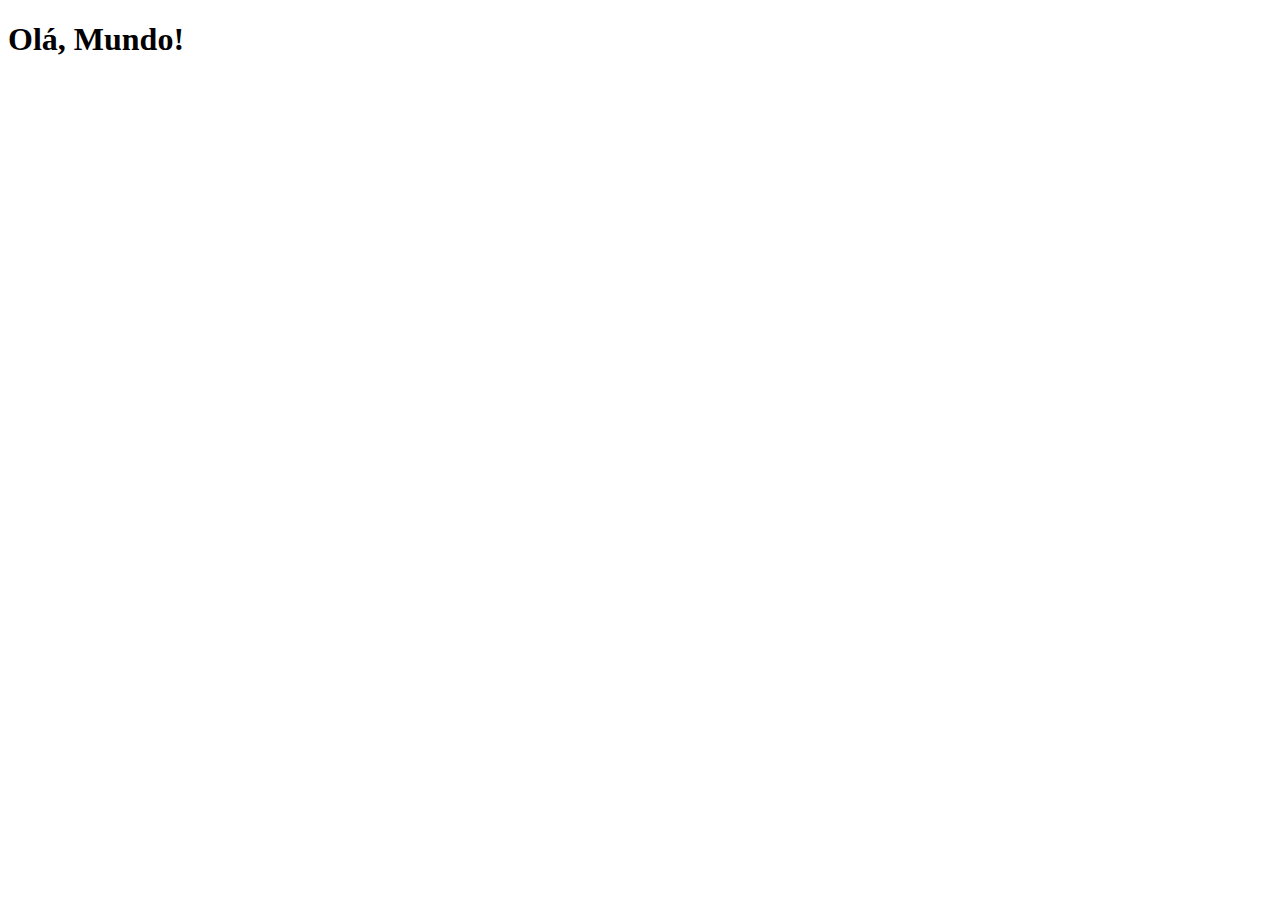
==== index.html @ ba69cf1f "criação do projeto social" ====
<!DOCTYPE html>
<html lang="pt-br">
<head>
    <meta charset="UTF-8">
    <meta name="viewport" content="width=device-width, initial-scale=1.0">
    <title>Projeto Redes Sociais</title>
    <link rel="shortcut icon" href="favicon.ico" type="image/x-icon">
</head>
<body>
    <h1>Olá, Mundo!</h1>
</body>
</html>
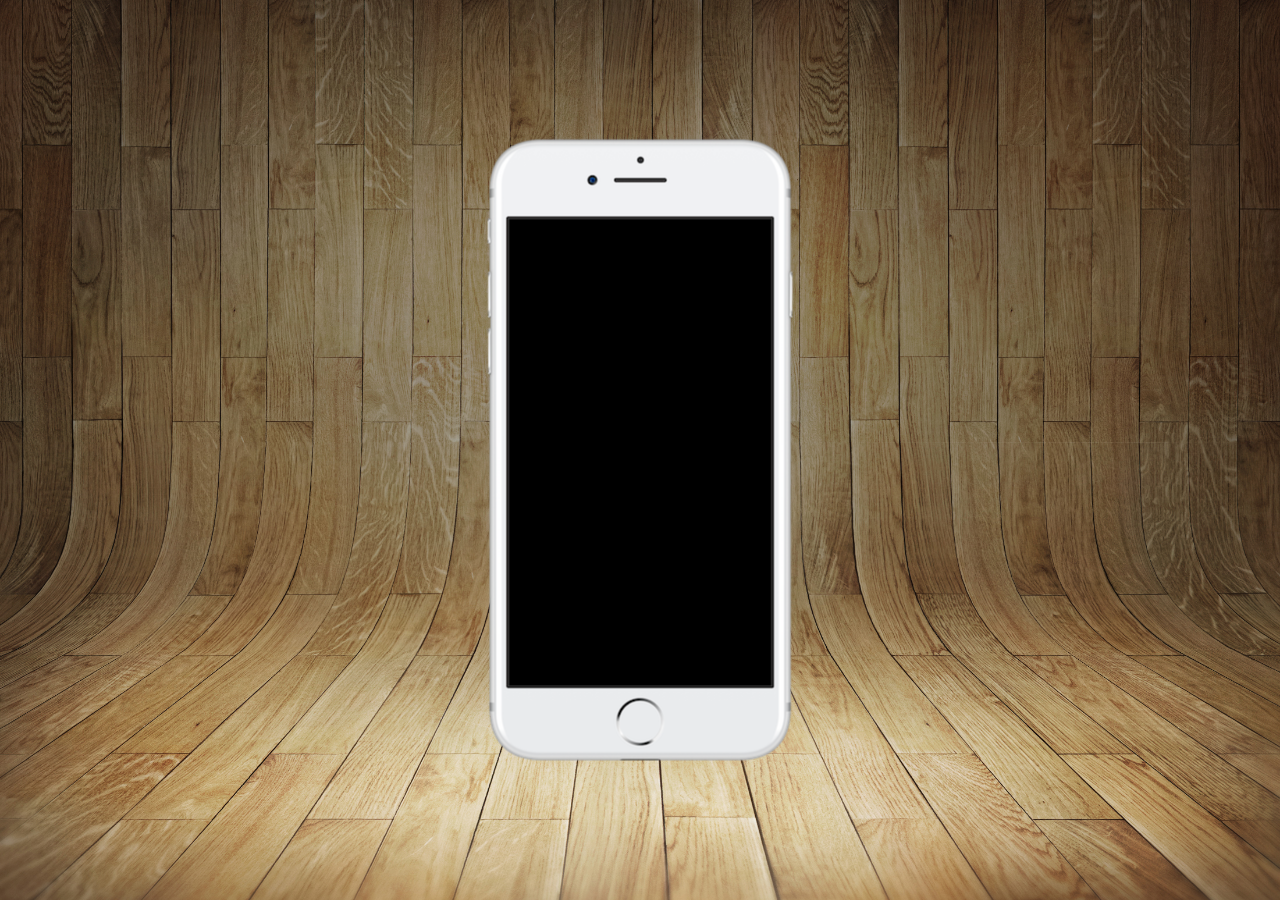
==== commit 5f723285: "estilos e imagens" ====
--- a/index.html
+++ b/index.html
@@ -4,9 +4,17 @@
     <meta charset="UTF-8">
     <meta name="viewport" content="width=device-width, initial-scale=1.0">
     <title>Projeto Redes Sociais</title>
+    <link rel="stylesheet" href="estilos/style.css">
     <link rel="shortcut icon" href="favicon.ico" type="image/x-icon">
 </head>
 <body>
-    <h1>Olá, Mundo!</h1>
+    <main>
+        <section id="telefone">
+        </section>
+
+        <section id="redes-sociais">
+
+        </section>
+    </main>
 </body>
 </html>--- a/estilos/style.css
+++ b/estilos/style.css
@@ -0,0 +1,31 @@
+@charset "UTF-8";
+
+* {
+    padding: 0px;
+    margin: 0px;
+    font-family: Arial, Helvetica, sans-serif;
+}
+
+html, body {
+    width: 100vw;
+    height: 100vh;
+    background: url('../imagens/fundo-madeira.jpg') no-repeat top center;
+    background-size: cover;
+    background-attachment: fixed;
+}
+
+main {
+    position: relative;
+    height: 100vh;
+}
+
+section#telefone {
+    position: absolute;
+    top: 50%;
+    left: 50%;
+    transform: translate(-50%, -50%);
+
+    height: 627px;
+    width: 311px;
+    background: url('../imagens/frame-iphone.png') no-repeat;
+}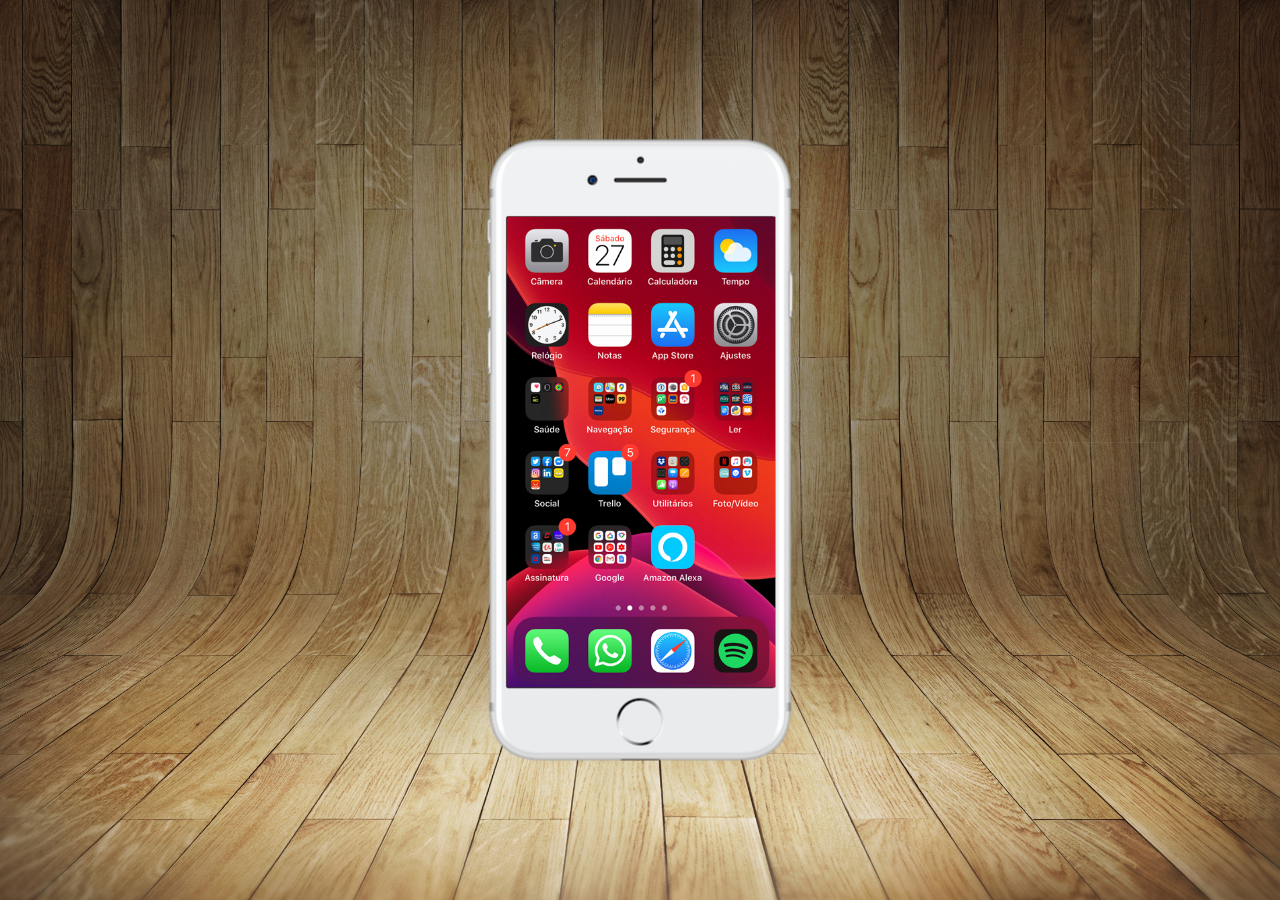
==== commit d460ab59: "criei a tela home" ====
--- a/index.html
+++ b/index.html
@@ -10,6 +10,7 @@
 <body>
     <main>
         <section id="telefone">
+            <iframe src="home.html" name="tela" id="tela" frameborder="0"></iframe>
         </section>
 
         <section id="redes-sociais">
--- a/estilos/style.css
+++ b/estilos/style.css
@@ -28,4 +28,12 @@
     height: 627px;
     width: 311px;
     background: url('../imagens/frame-iphone.png') no-repeat;
+}
+
+iframe#tela {
+    position: relative;
+    top: 80px;
+    left: 22px;
+    width: 269px;
+    height: 471px;
 }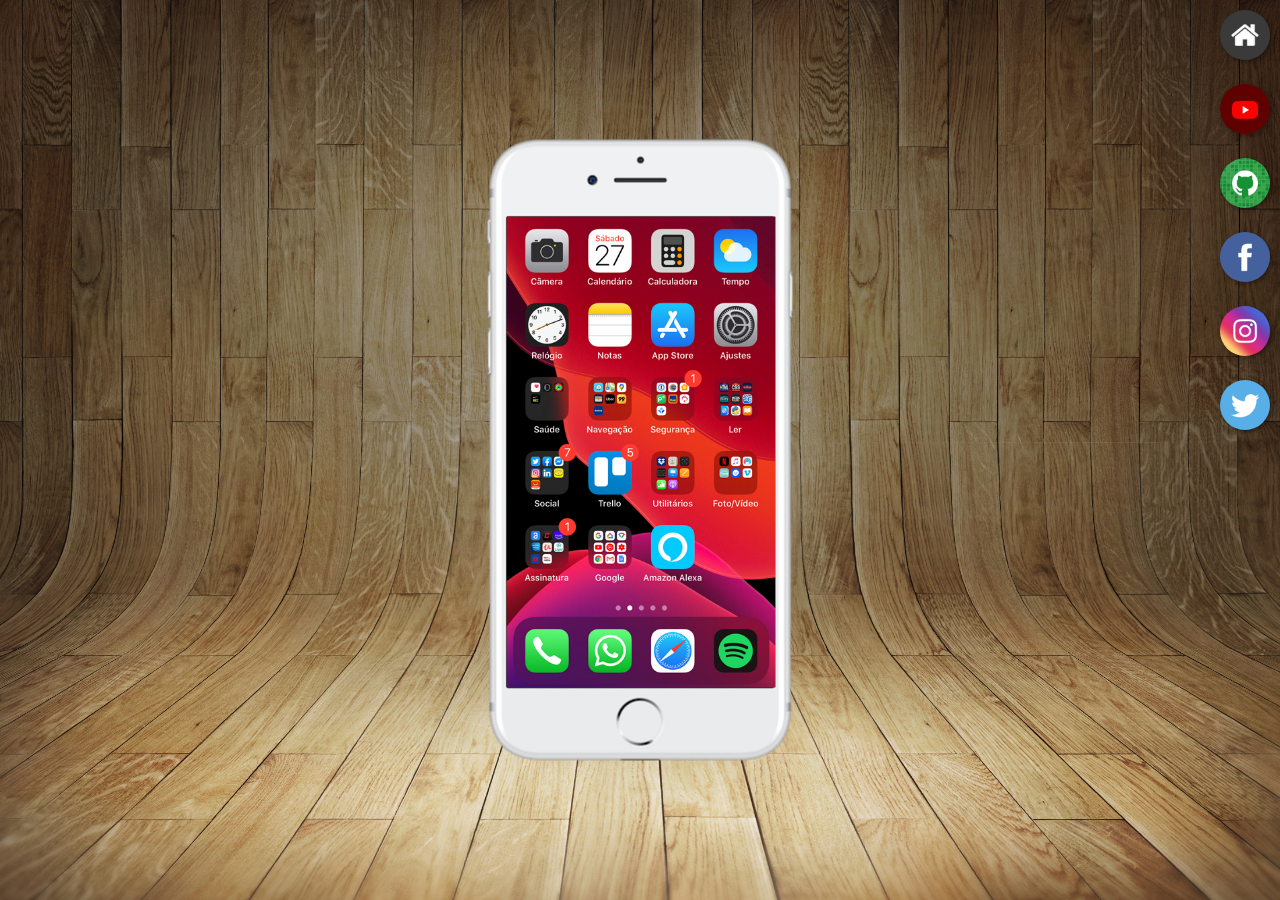
==== commit 2e6c1324: "criei botões na lateral" ====
--- a/index.html
+++ b/index.html
@@ -10,11 +10,18 @@
 <body>
     <main>
         <section id="telefone">
-            <iframe src="home.html" name="tela" id="tela" frameborder="0"></iframe>
+            <iframe src="home.html" name="tela" id="tela" frameborder="0">
+                Seu navegador não é compativel com isso.
+            </iframe>
         </section>
 
         <section id="redes-sociais">
-
+            <a href="#" target="tela"><img src="imagens/logo-home.jpg" alt="Home"></a><br>
+            <a href="#" target="tela"><img src="imagens/logo-youtube.jpg" alt="Youtube"></a><br>
+            <a href="#" target="tela"><img src="imagens/logo-github.jpg" alt="GitHub"></a><br>
+            <a href="#" target="tela"><img src="imagens/logo-facebook.jpg" alt="Facebook"></a><br>
+            <a href="#" target="tela"><img src="imagens/logo-instagram.jpg" alt="Instagram"></a><br>
+            <a href="#" target="tela"><img src="imagens/logo-twitter.jpg" alt="Twitter"></a>
         </section>
     </main>
 </body>
--- a/estilos/style.css
+++ b/estilos/style.css
@@ -36,4 +36,23 @@
     left: 22px;
     width: 269px;
     height: 471px;
+}
+
+section#redes-sociais {
+    text-align: right;
+}
+
+section#redes-sociais img {
+    width: 50px;
+    margin: 10px;
+    border-radius: 50%;
+    box-shadow: 2px 2px 5px rgba(0, 0, 0, 0.400);
+    box-sizing: border-box;
+}
+
+section#redes-sociais img:hover {
+    border: 2px solid rgba(255, 255, 255, 0.616);
+    transform: translate(-3px, -3px);
+    box-shadow: 5px 5px 10px rgba(0, 0, 0, 0.400);
+    transition: transform 0.3s, border 0.5s;
 }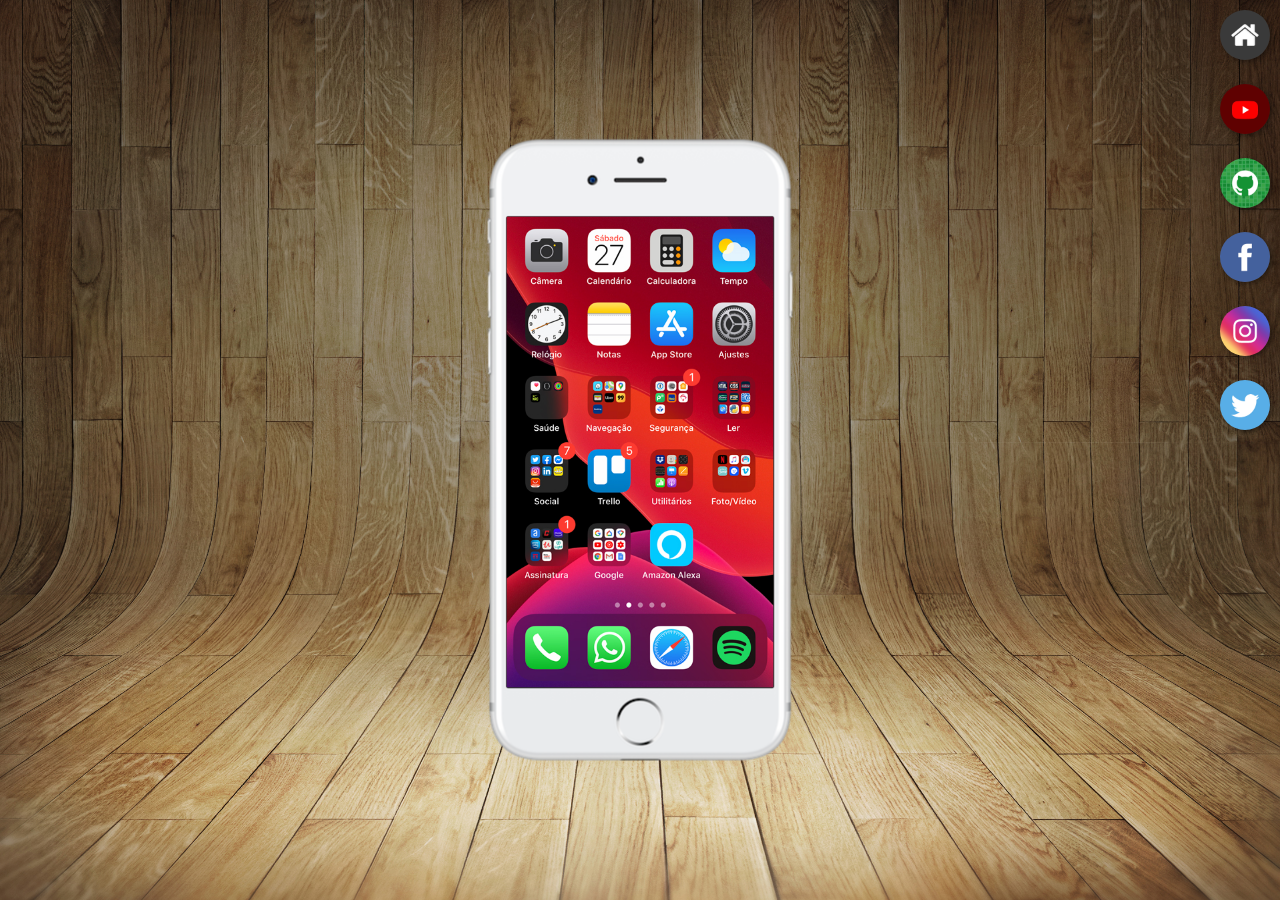
==== commit f76f1b33: "gerando paginas das redes sociais" ====
--- a/index.html
+++ b/index.html
@@ -16,12 +16,12 @@
         </section>
 
         <section id="redes-sociais">
-            <a href="#" target="tela"><img src="imagens/logo-home.jpg" alt="Home"></a><br>
-            <a href="#" target="tela"><img src="imagens/logo-youtube.jpg" alt="Youtube"></a><br>
-            <a href="#" target="tela"><img src="imagens/logo-github.jpg" alt="GitHub"></a><br>
-            <a href="#" target="tela"><img src="imagens/logo-facebook.jpg" alt="Facebook"></a><br>
-            <a href="#" target="tela"><img src="imagens/logo-instagram.jpg" alt="Instagram"></a><br>
-            <a href="#" target="tela"><img src="imagens/logo-twitter.jpg" alt="Twitter"></a>
+            <a href="home.html" target="tela"><img src="imagens/logo-home.jpg" alt="Home"></a><br>
+            <a href="youtube.html" target="tela"><img src="imagens/logo-youtube.jpg" alt="Youtube"></a><br>
+            <a href="github.html" target="tela"><img src="imagens/logo-github.jpg" alt="GitHub"></a><br>
+            <a href="facebook.html" target="tela"><img src="imagens/logo-facebook.jpg" alt="Facebook"></a><br>
+            <a href="instagram.html" target="tela"><img src="imagens/logo-instagram.jpg" alt="Instagram"></a><br>
+            <a href="twitter.html" target="tela"><img src="imagens/logo-twitter.jpg" alt="Twitter"></a>
         </section>
     </main>
 </body>
--- a/estilos/style.css
+++ b/estilos/style.css
@@ -34,7 +34,7 @@
     position: relative;
     top: 80px;
     left: 22px;
-    width: 269px;
+    width: 267px;
     height: 471px;
 }
 
